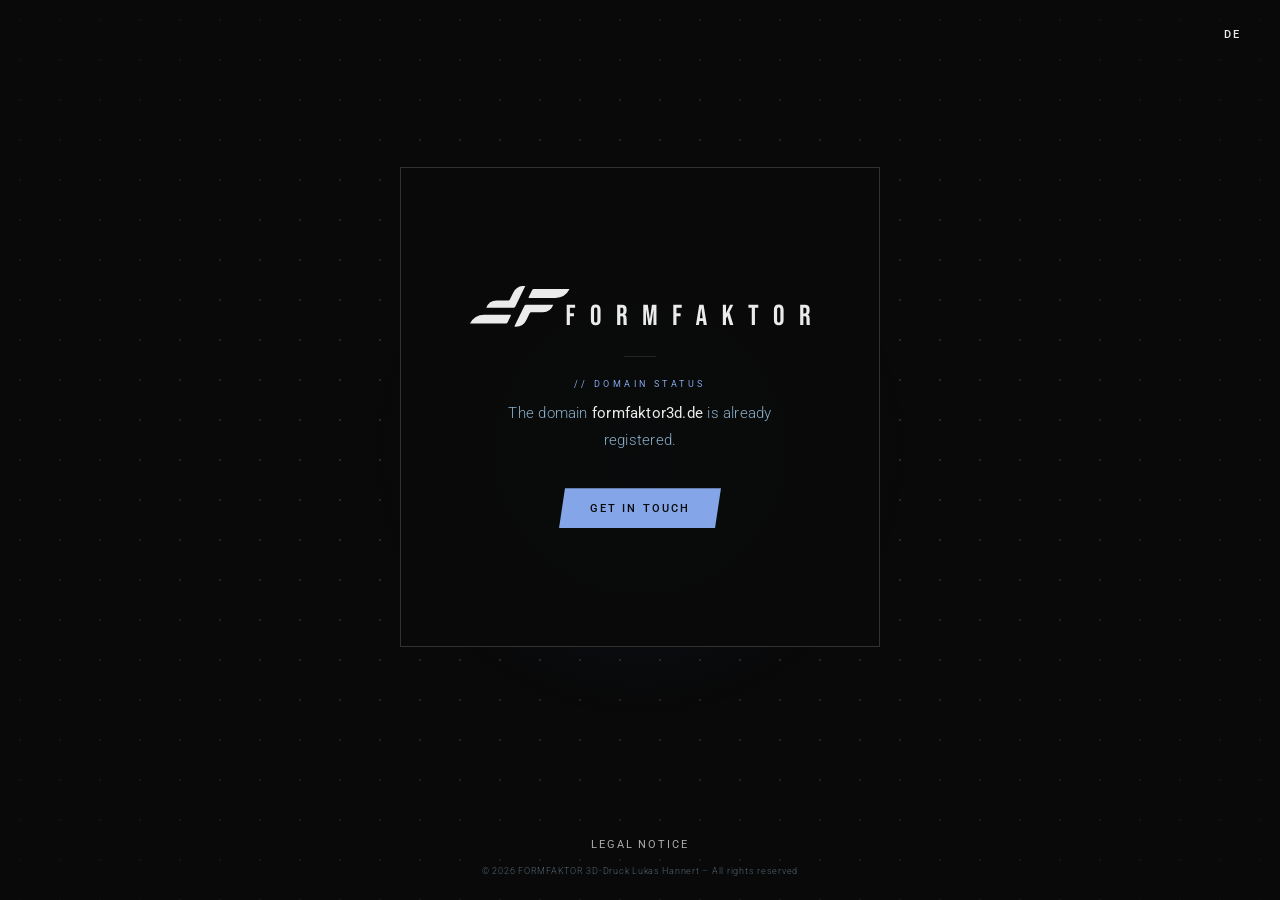
==== index.html @ 9d5056ea "init" ====
<!DOCTYPE html>
<html lang="de">
<head>
<meta charset="UTF-8">
<meta name="viewport" content="width=device-width, initial-scale=1.0">
<title>formfaktor3d.de</title>
<meta name="description" content="FORMFAKTOR 3D-Druckdienstleistungen – 3D-Scan, 3D-Konstruktion und 3D-Druck in Kirchheim unter Teck.">
<link rel="icon" href="favicon.png" type="image/png">
<link rel="shortcut icon" href="favicon.png">
<link rel="apple-touch-icon" href="favicon.png">
<meta name="theme-color" content="#090909">
<meta property="og:type" content="website">
<meta property="og:title" content="FORMFAKTOR – 3D-Druck Kirchheim unter Teck">
<meta property="og:description" content="3D-Scan, 3D-Konstruktion und 3D-Druck – FORMFAKTOR, Kirchheim unter Teck.">
<meta property="og:url" content="https://formfaktor3d.de/">
<meta property="og:image" content="https://formfaktor3d.de/favicon.png">
<style>
  /* Bunny Fonts – DSGVO-konform, EU-gehostet, kein Tracking */
  @import url('https://fonts.bunny.net/css?family=bebas-neue:400|roboto:300,400,500&display=swap');

  :root {
    --bg:    #090909;
    --light: #84a6e9;
    --white: #ebebeb;
    --muted: #8aafc9;
    --dim:   rgba(255,255,255,0.055);
  }
  *, *::before, *::after { box-sizing: border-box; margin: 0; padding: 0; }
  body {
    background: var(--bg);
    color: var(--white);
    font-family: 'Roboto', sans-serif;
    font-size: 12pt;
    font-weight: 300;
    min-height: 100vh;
    min-height: 100dvh;
    display: flex;
    flex-direction: column;
    align-items: center;
  }
  body::after {
    content: '';
    position: fixed;
    inset: 0;
    background-image: radial-gradient(circle, rgba(255,255,255,0.16) 1px, transparent 1px);
    background-size: 40px 40px;
    mask-image: radial-gradient(ellipse 78% 78% at 50% 50%, black 10%, transparent 100%);
    pointer-events: none;
  }
  .glow {
    position: fixed;
    width: 580px; height: 580px;
    background: radial-gradient(circle, rgba(36,63,120,0.19) 0%, transparent 65%);
    top: 50%; left: 50%;
    transform: translate(-50%, -50%);
    pointer-events: none;
  }

  /* ── Language Toggle ───────────────────────────── */
  .lang-toggle {
    position: fixed;
    top: 1.4rem;
    right: 1.6rem;
    z-index: 100;
    background: none;
    border: none;
    cursor: pointer;
    font-family: 'Roboto', sans-serif;
    font-size: 0.68rem;
    font-weight: 500;
    letter-spacing: 0.2em;
    text-transform: uppercase;
    color: var(--white);
    padding: 0.38rem 0.8rem;
    transition: color 0.2s;
  }
  .lang-toggle:hover { color: var(--light); }

  /* ── Card ──────────────────────────────────────── */
  .card {
    position: relative;
    z-index: 2;
    text-align: center;
    width: min(480px, 88vw, 88vh);
    aspect-ratio: 1 / 1;
    display: flex;
    flex-direction: column;
    align-items: center;
    justify-content: center;
    padding: 3rem;
    border: 1px solid rgba(255,255,255,0.16);
    background: rgba(10,10,10,0.93);
    animation: fadeIn 0.9s ease both;
    margin-top: auto;
    margin-bottom: auto;
  }
  .logo-wrap { width: 100%; margin-bottom: 1.8rem; }
  .logo-svg {
    width: 100%;
    max-width: 340px;
    height: auto;
    fill: var(--white);
    display: block;
    margin: 0 auto;
  }
  .divider {
    width: 32px;
    height: 1px;
    background: rgba(255,255,255,0.11);
    margin-bottom: 1.4rem;
  }
  .eyebrow {
    font-family: 'Roboto', sans-serif;
    font-size: 0.57rem;
    font-weight: 400;
    letter-spacing: 0.38em;
    text-transform: uppercase;
    color: var(--light);
    margin-bottom: 0.7rem;
  }
  .message {
    font-family: 'Roboto', sans-serif;
    font-size: 0.92rem;
    font-weight: 300;
    line-height: 1.8;
    color: var(--muted);
    letter-spacing: 0.015em;
    margin-bottom: 2.2rem;
    max-width: 265px;
  }
  .message strong { color: var(--white); font-weight: 400; }
  .contact-link {
    display: inline-block;
    font-family: 'Roboto', sans-serif;
    font-size: 0.7rem;
    font-weight: 500;
    letter-spacing: 0.18em;
    text-transform: uppercase;
    color: var(--bg);
    background: var(--light);
    padding: 0.78rem 1.9rem;
    text-decoration: none;
    border: 1px solid var(--light);
    transition: background 0.25s, border-color 0.25s;
    clip-path: polygon(6px 0%, 100% 0%, calc(100% - 6px) 100%, 0% 100%);
  }
  .contact-link:hover, .contact-link:focus {
    background: var(--white);
    border-color: var(--white);
    outline: none;
  }

  /* ── Footer ────────────────────────────────────── */
  footer {
    display: flex;
    flex-direction: column;
    align-items: center;
    justify-content: center;
    gap: 0.85rem;
    padding: 1.5rem 1.5rem;
    opacity: 0;
    animation: fadeIn 0.9s ease 1s both;
  }
  .footer-copy {
    font-family: 'Roboto', sans-serif;
    font-size: 0.58rem;
    font-weight: 300;
    letter-spacing: 0.08em;
    color: var(--muted);
    opacity: 0.55;
    white-space: nowrap;
  }
  footer a {
    font-family: 'Roboto', sans-serif;
    font-size: 0.68rem;
    font-weight: 400;
    letter-spacing: 0.18em;
    text-transform: uppercase;
    color: var(--white);
    opacity: 0.72;
    text-decoration: none;
    transition: color 0.2s, opacity 0.2s;
    white-space: nowrap;
  }
  footer a:hover { color: var(--light); opacity: 1; }

  @keyframes fadeIn { from { opacity: 0; } to { opacity: 1; } }
</style>
</head>
<body>
<div class="glow"></div>

<button class="lang-toggle" id="langToggle" onclick="toggleLang()" aria-label="Switch language">EN</button>

<div class="card" role="main">
  <div class="logo-wrap">
    <svg class="logo-svg" xmlns="http://www.w3.org/2000/svg" viewBox="0 0 3000 358.463" role="img" aria-label="FORMFAKTOR">
      <g><path d="M819.057,1083.2l88.66-181.78a105.824,105.824,0,0,0-106.8,58.787l-29.642,60.775a13.229,13.229,0,0,1-11.889,7.429h-103.1a98.552,98.552,0,0,0-92.6,64.818H803.006A17.859,17.859,0,0,0,819.057,1083.2Z" transform="translate(-420 -900.768)"/></g>
      <g><path d="M751.131,1222.467l29.644-60.778a5.292,5.292,0,0,0-4.756-7.611H545.668A140.2,140.2,0,0,0,420,1232.125H735.675A17.2,17.2,0,0,0,751.131,1222.467Z" transform="translate(-420 -900.768)"/></g>
      <g><path d="M1172.927,1005.922A140.2,140.2,0,0,0,1298.6,927.875H982.92a17.2,17.2,0,0,0-15.457,9.658L937.82,998.311a5.292,5.292,0,0,0,4.756,7.611Z" transform="translate(-420 -900.768)"/></g>
      <g><path d="M1062.307,1131.59h-103.1a13.229,13.229,0,0,0-11.889,7.429l-29.642,60.775a105.825,105.825,0,0,1-106.8,58.787l88.66-181.78a17.859,17.859,0,0,1,16.051-10.029H1154.9A98.55,98.55,0,0,1,1062.307,1131.59Z" transform="translate(-420 -900.768)"/></g>
      <path d="M1273.252,1066.6h74.271v25.523h-46.2v49.77h36.243v25.523h-36.243v77.844h-28.075Z" transform="translate(-420 -900.768)"/>
      <path d="M1486.625,1202.9v-93.924c0-28.586,15.059-44.92,42.623-44.92s42.624,16.334,42.624,44.92V1202.9c0,28.586-15.059,44.921-42.624,44.921S1486.625,1231.481,1486.625,1202.9Zm57.171,1.787v-97.5c0-12.762-5.615-17.611-14.548-17.611s-14.548,4.849-14.548,17.611v97.5c0,12.761,5.615,17.611,14.548,17.611S1543.8,1217.443,1543.8,1204.682Z" transform="translate(-420 -900.768)"/>
      <path d="M1718.375,1066.6h41.6c29.1,0,41.6,13.527,41.6,41.092v10.975c0,18.376-5.871,30.117-18.377,35.221v.511c14.038,4.339,18.632,17.611,18.632,37.774v31.393c0,8.678.255,15.059,3.063,21.694h-28.586c-1.531-4.593-2.552-7.4-2.552-21.949v-32.669c0-16.59-4.85-21.95-17.611-21.95h-9.7v76.568h-28.075Zm38.284,76.569c10.465,0,16.845-4.594,16.845-18.887V1110.5c0-12.762-4.338-18.377-14.293-18.377H1746.45v51.046Z" transform="translate(-420 -900.768)"/>
      <path d="M1948.85,1066.6h40.071l17.866,127.87h.511l17.865-127.87h40.071v178.66h-26.543v-135.27h-.511l-20.418,135.27h-23.481l-20.418-135.27h-.511v135.27h-24.5Z" transform="translate(-420 -900.768)"/>
      <path d="M2213.781,1066.6h74.271v25.523h-46.2v49.77H2278.1v25.523h-36.243v77.844h-28.074Z" transform="translate(-420 -900.768)"/>
      <path d="M2442.723,1066.6h38.029l29.1,178.66h-28.076l-5.1-35.477v.511h-31.9l-5.105,34.966h-26.032Zm30.628,119.447-12.506-88.309h-.511l-12.251,88.309Z" transform="translate(-420 -900.768)"/>
      <path d="M2650.99,1066.6h28.075V1141.9L2714.8,1066.6h28.074l-33.434,65.594,33.945,113.066h-29.351l-23.736-79.631-11.231,22.715v56.916H2650.99Z" transform="translate(-420 -900.768)"/>
      <path d="M2906.219,1092.126h-29.351V1066.6h86.777v25.523h-29.351v153.137h-28.075Z" transform="translate(-420 -900.768)"/>
      <path d="M3101.727,1202.9v-93.924c0-28.586,15.059-44.92,42.624-44.92s42.623,16.334,42.623,44.92V1202.9c0,28.586-15.059,44.921-42.623,44.921S3101.727,1231.481,3101.727,1202.9Zm57.171,1.787v-97.5c0-12.762-5.614-17.611-14.547-17.611s-14.548,4.849-14.548,17.611v97.5c0,12.761,5.615,17.611,14.548,17.611S3158.9,1217.443,3158.9,1204.682Z" transform="translate(-420 -900.768)"/>
      <path d="M3333.478,1066.6h41.6c29.1,0,41.6,13.527,41.6,41.092v10.975c0,18.376-5.87,30.117-18.376,35.221v.511c14.037,4.339,18.632,17.611,18.632,37.774v31.393c0,8.678.254,15.059,3.062,21.694h-28.585c-1.532-4.593-2.553-7.4-2.553-21.949v-32.669c0-16.59-4.849-21.95-17.611-21.95h-9.7v76.568h-28.074Zm38.284,76.569c10.464,0,16.845-4.594,16.845-18.887V1110.5c0-12.762-4.339-18.377-14.293-18.377h-12.762v51.046Z" transform="translate(-420 -900.768)"/>
    </svg>
  </div>
  <div class="divider"></div>
  <p class="eyebrow" data-i18n="eyebrow">// Domain-Status</p>
  <p class="message" data-i18n-html="message">Die Domain <strong>formfaktor3d.de</strong> ist bereits registriert.</p>
  <a href="mailto:lukas.hannert@formfaktor3d.de" class="contact-link" data-i18n="cta">Kontakt aufnehmen</a>
</div>

<footer>
  <a href="impressum.html" data-i18n="imprint">Impressum</a>
  <span class="footer-copy" data-i18n="copyright">© 2026 FORMFAKTOR 3D-Druck Lukas Hannert – Alle Rechte vorbehalten</span>
</footer>

<script>
const t = {
  de: {
    title:     'formfaktor3d.de',
    eyebrow:   '// Domain-Status',
    message:   'Die Domain <strong>formfaktor3d.de</strong> ist bereits registriert.',
    cta:       'Kontakt aufnehmen',
    copyright: '© 2026 FORMFAKTOR 3D-Druck Lukas Hannert – Alle Rechte vorbehalten',
    imprint:   'Impressum'
  },
  en: {
    title:     'formfaktor3d.de',
    eyebrow:   '// Domain Status',
    message:   'The domain <strong>formfaktor3d.de</strong> is already registered.',
    cta:       'Get in touch',
    copyright: '© 2026 FORMFAKTOR 3D-Druck Lukas Hannert – All rights reserved',
    imprint:   'Legal Notice'
  }
};

let currentLang = 'de';

function toggleLang() {
  setLang(currentLang === 'de' ? 'en' : 'de');
}

function setLang(lang) {
  currentLang = lang;
  document.documentElement.lang = lang;
  document.title = t[lang].title;
  const toggle = document.getElementById('langToggle');
  if (toggle) toggle.textContent = lang === 'de' ? 'EN' : 'DE';
  document.querySelectorAll('[data-i18n]').forEach(el => {
    el.textContent = t[lang][el.dataset.i18n];
  });
  document.querySelectorAll('[data-i18n-html]').forEach(el => {
    el.innerHTML = t[lang][el.dataset.i18nHtml];
  });
  localStorage.setItem('ff-lang', lang);
}

(function init() {
  const saved   = localStorage.getItem('ff-lang');
  const browser = navigator.language && navigator.language.startsWith('en') ? 'en' : 'de';
  setLang(saved || browser);
})();
</script>

<!-- Cloudflare Web Analytics -->
<script defer src='https://static.cloudflareinsights.com/beacon.min.js' data-cf-beacon='{"token": "37c0e6c49fff438e8a053b1aeec3fb71"}'></script>
</body>
</html>
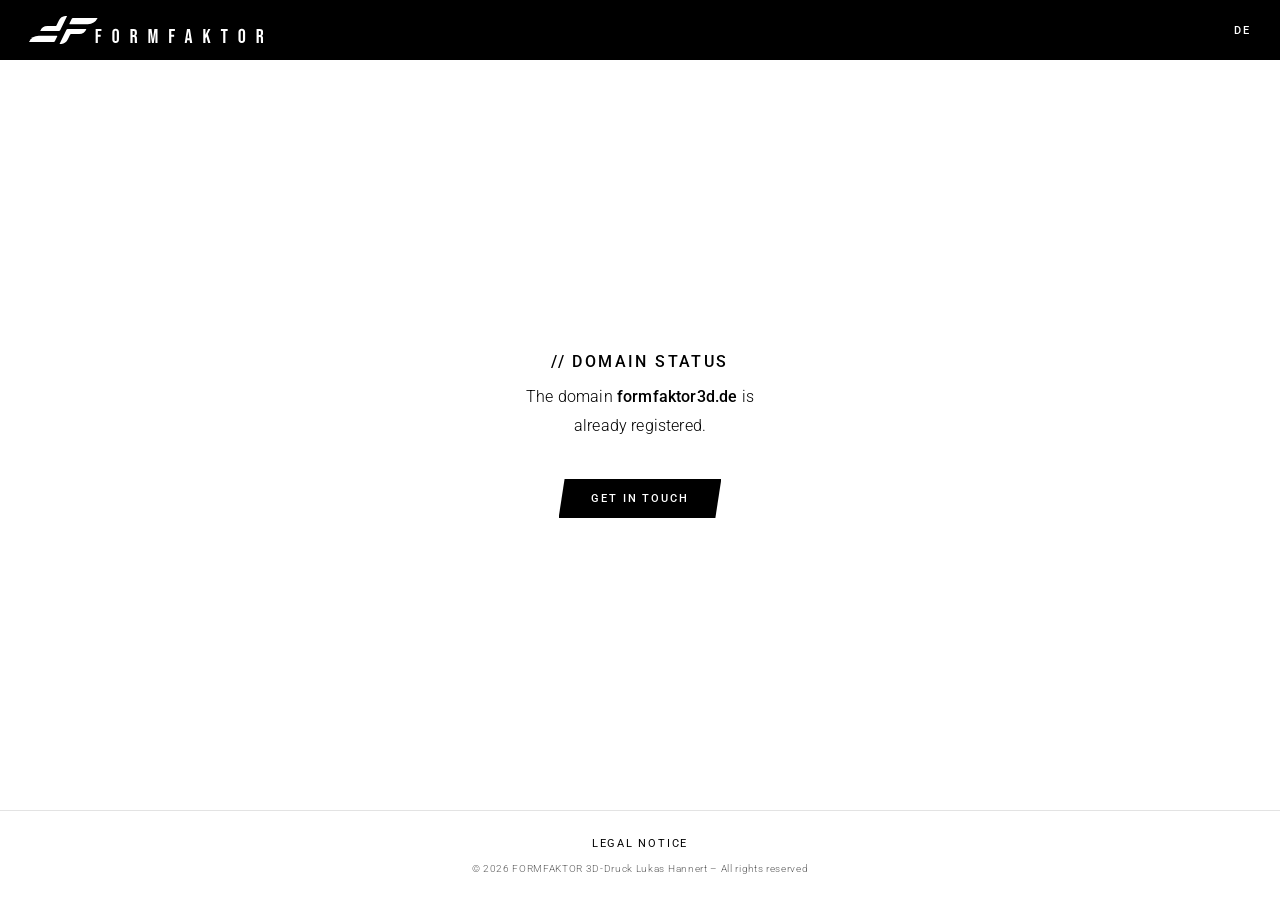
==== commit fd42cc02: "init" ====
--- a/index.html
+++ b/index.html
@@ -8,27 +8,28 @@
 <link rel="icon" href="favicon.png" type="image/png">
 <link rel="shortcut icon" href="favicon.png">
 <link rel="apple-touch-icon" href="favicon.png">
-<meta name="theme-color" content="#090909">
+<meta name="theme-color" content="#000000">
 <meta property="og:type" content="website">
 <meta property="og:title" content="FORMFAKTOR – 3D-Druck Kirchheim unter Teck">
 <meta property="og:description" content="3D-Scan, 3D-Konstruktion und 3D-Druck – FORMFAKTOR, Kirchheim unter Teck.">
 <meta property="og:url" content="https://formfaktor3d.de/">
 <meta property="og:image" content="https://formfaktor3d.de/favicon.png">
 <style>
-  /* Bunny Fonts – DSGVO-konform, EU-gehostet, kein Tracking */
-  @import url('https://fonts.bunny.net/css?family=bebas-neue:400|roboto:300,400,500&display=swap');
+  @import url('https://fonts.bunny.net/css?family=roboto:300,400,500,700&display=swap');
 
   :root {
-    --bg:    #090909;
-    --light: #84a6e9;
-    --white: #ebebeb;
-    --muted: #8aafc9;
-    --dim:   rgba(255,255,255,0.055);
-  }
-  *, *::before, *::after { box-sizing: border-box; margin: 0; padding: 0; }
+    --bg:      #ffffff;
+    --surface: #ffffff;
+    --topbar:  #000000;
+    --text:    #000000;
+    --link:    #5a5a5a;
+    --accent:  #85AFFF;
+    --border:  rgba(0,0,0,0.11);
+  }
+  *, *::before, *::after { box-sizing: border-box; margin: 0; padding: 0; -webkit-tap-highlight-color: transparent; }
   body {
     background: var(--bg);
-    color: var(--white);
+    color: var(--text);
     font-family: 'Roboto', sans-serif;
     font-size: 12pt;
     font-weight: 300;
@@ -36,165 +37,144 @@
     min-height: 100dvh;
     display: flex;
     flex-direction: column;
-    align-items: center;
-  }
-  body::after {
-    content: '';
+    padding-top: 60px;
+  }
+
+  .topbar {
     position: fixed;
-    inset: 0;
-    background-image: radial-gradient(circle, rgba(255,255,255,0.16) 1px, transparent 1px);
-    background-size: 40px 40px;
-    mask-image: radial-gradient(ellipse 78% 78% at 50% 50%, black 10%, transparent 100%);
-    pointer-events: none;
-  }
-  .glow {
-    position: fixed;
-    width: 580px; height: 580px;
-    background: radial-gradient(circle, rgba(36,63,120,0.19) 0%, transparent 65%);
-    top: 50%; left: 50%;
-    transform: translate(-50%, -50%);
-    pointer-events: none;
-  }
-
-  /* ── Language Toggle ───────────────────────────── */
+    top: 0; left: 0; right: 0;
+    height: 60px;
+    background: var(--topbar);
+    z-index: 200;
+    display: flex;
+    align-items: center;
+    justify-content: space-between;
+    padding: 0 1.8rem;
+  }
+  .topbar-brand {
+    display: flex;
+    align-items: center;
+    text-decoration: none;
+  }
+  .topbar-logo {
+    height: 28px;
+    width: auto;
+    fill: #ffffff;
+    display: block;
+  }
   .lang-toggle {
-    position: fixed;
-    top: 1.4rem;
-    right: 1.6rem;
-    z-index: 100;
     background: none;
     border: none;
     cursor: pointer;
     font-family: 'Roboto', sans-serif;
-    font-size: 0.68rem;
+    font-size: 11px;
     font-weight: 500;
     letter-spacing: 0.2em;
     text-transform: uppercase;
-    color: var(--white);
-    padding: 0.38rem 0.8rem;
+    color: #ffffff;
+    padding: 0;
     transition: color 0.2s;
   }
-  .lang-toggle:hover { color: var(--light); }
-
-  /* ── Card ──────────────────────────────────────── */
+
+  main {
+    flex: 1;
+    display: flex;
+    flex-direction: column;
+    align-items: center;
+    justify-content: center;
+    padding: 3rem 1.5rem;
+  }
   .card {
-    position: relative;
-    z-index: 2;
+    background: var(--surface);
+    max-width: 500px;
+    width: 100%;
+    padding: clamp(2.5rem, 7vw, 3.8rem);
+    display: flex;
+    flex-direction: column;
+    align-items: center;
     text-align: center;
-    width: min(480px, 88vw, 88vh);
-    aspect-ratio: 1 / 1;
-    display: flex;
-    flex-direction: column;
-    align-items: center;
-    justify-content: center;
-    padding: 3rem;
-    border: 1px solid rgba(255,255,255,0.16);
-    background: rgba(10,10,10,0.93);
-    animation: fadeIn 0.9s ease both;
-    margin-top: auto;
-    margin-bottom: auto;
-  }
-  .logo-wrap { width: 100%; margin-bottom: 1.8rem; }
-  .logo-svg {
-    width: 100%;
-    max-width: 340px;
-    height: auto;
-    fill: var(--white);
-    display: block;
-    margin: 0 auto;
-  }
-  .divider {
-    width: 32px;
-    height: 1px;
-    background: rgba(255,255,255,0.11);
-    margin-bottom: 1.4rem;
+    animation: fadeIn 0.65s ease both;
   }
   .eyebrow {
     font-family: 'Roboto', sans-serif;
-    font-size: 0.57rem;
-    font-weight: 400;
-    letter-spacing: 0.38em;
-    text-transform: uppercase;
-    color: var(--light);
-    margin-bottom: 0.7rem;
+    font-size: 16px;
+    font-weight: 500;
+    letter-spacing: 0.15em;
+    text-transform: uppercase;
+    color: var(--text);
+    margin-bottom: 0.75rem;
   }
   .message {
     font-family: 'Roboto', sans-serif;
-    font-size: 0.92rem;
+    font-size: 12pt;
     font-weight: 300;
-    line-height: 1.8;
-    color: var(--muted);
-    letter-spacing: 0.015em;
-    margin-bottom: 2.2rem;
-    max-width: 265px;
-  }
-  .message strong { color: var(--white); font-weight: 400; }
+    line-height: 1.78;
+    color: var(--text);
+    max-width: 275px;
+    margin-bottom: 2.4rem;
+    letter-spacing: 0.01em;
+  }
+  .message strong { color: var(--text); font-weight: 500; }
   .contact-link {
     display: inline-block;
     font-family: 'Roboto', sans-serif;
-    font-size: 0.7rem;
+    font-size: 11px;
     font-weight: 500;
     letter-spacing: 0.18em;
     text-transform: uppercase;
-    color: var(--bg);
-    background: var(--light);
-    padding: 0.78rem 1.9rem;
+    color: #ffffff;
+    background: #000000;
+    padding: 0.82rem 2rem;
     text-decoration: none;
-    border: 1px solid var(--light);
-    transition: background 0.25s, border-color 0.25s;
+    transition: background 0.22s, color 0.22s;
     clip-path: polygon(6px 0%, 100% 0%, calc(100% - 6px) 100%, 0% 100%);
   }
-  .contact-link:hover, .contact-link:focus {
-    background: var(--white);
-    border-color: var(--white);
-    outline: none;
-  }
-
-  /* ── Footer ────────────────────────────────────── */
+  .contact-link:focus { outline: none; }
+
   footer {
     display: flex;
     flex-direction: column;
     align-items: center;
-    justify-content: center;
+    text-align: center;
     gap: 0.85rem;
-    padding: 1.5rem 1.5rem;
+    padding: 1.6rem 1.5rem;
+    border-top: 1px solid var(--border);
+    background: var(--surface);
     opacity: 0;
-    animation: fadeIn 0.9s ease 1s both;
+    animation: fadeIn 0.65s ease 0.45s both;
+  }
+  footer a {
+    font-family: 'Roboto', sans-serif;
+    font-size: 11px;
+    font-weight: 400;
+    letter-spacing: 0.16em;
+    text-transform: uppercase;
+    color: var(--text);
+    text-decoration: none;
+    transition: color 0.2s;
   }
   .footer-copy {
     font-family: 'Roboto', sans-serif;
-    font-size: 0.58rem;
+    font-size: 0.6rem;
     font-weight: 300;
-    letter-spacing: 0.08em;
-    color: var(--muted);
-    opacity: 0.55;
-    white-space: nowrap;
-  }
-  footer a {
-    font-family: 'Roboto', sans-serif;
-    font-size: 0.68rem;
-    font-weight: 400;
-    letter-spacing: 0.18em;
-    text-transform: uppercase;
-    color: var(--white);
-    opacity: 0.72;
-    text-decoration: none;
-    transition: color 0.2s, opacity 0.2s;
-    white-space: nowrap;
-  }
-  footer a:hover { color: var(--light); opacity: 1; }
+    letter-spacing: 0.07em;
+    color: var(--link);
+  }
+
+  @media (hover: hover) {
+    .lang-toggle:hover { color: var(--accent); }
+    .contact-link:hover { background: var(--accent); color: #ffffff; }
+    footer a:hover { color: var(--accent); }
+  }
 
   @keyframes fadeIn { from { opacity: 0; } to { opacity: 1; } }
 </style>
 </head>
 <body>
-<div class="glow"></div>
-
-<button class="lang-toggle" id="langToggle" onclick="toggleLang()" aria-label="Switch language">EN</button>
-
-<div class="card" role="main">
-  <div class="logo-wrap">
-    <svg class="logo-svg" xmlns="http://www.w3.org/2000/svg" viewBox="0 0 3000 358.463" role="img" aria-label="FORMFAKTOR">
+
+<div class="topbar">
+  <a href="/" class="topbar-brand">
+    <svg class="topbar-logo" xmlns="http://www.w3.org/2000/svg" viewBox="0 0 3000 358.463" role="img" aria-label="FORMFAKTOR">
       <g><path d="M819.057,1083.2l88.66-181.78a105.824,105.824,0,0,0-106.8,58.787l-29.642,60.775a13.229,13.229,0,0,1-11.889,7.429h-103.1a98.552,98.552,0,0,0-92.6,64.818H803.006A17.859,17.859,0,0,0,819.057,1083.2Z" transform="translate(-420 -900.768)"/></g>
       <g><path d="M751.131,1222.467l29.644-60.778a5.292,5.292,0,0,0-4.756-7.611H545.668A140.2,140.2,0,0,0,420,1232.125H735.675A17.2,17.2,0,0,0,751.131,1222.467Z" transform="translate(-420 -900.768)"/></g>
       <g><path d="M1172.927,1005.922A140.2,140.2,0,0,0,1298.6,927.875H982.92a17.2,17.2,0,0,0-15.457,9.658L937.82,998.311a5.292,5.292,0,0,0,4.756,7.611Z" transform="translate(-420 -900.768)"/></g>
@@ -210,15 +190,20 @@
       <path d="M3101.727,1202.9v-93.924c0-28.586,15.059-44.92,42.624-44.92s42.623,16.334,42.623,44.92V1202.9c0,28.586-15.059,44.921-42.623,44.921S3101.727,1231.481,3101.727,1202.9Zm57.171,1.787v-97.5c0-12.762-5.614-17.611-14.547-17.611s-14.548,4.849-14.548,17.611v97.5c0,12.761,5.615,17.611,14.548,17.611S3158.9,1217.443,3158.9,1204.682Z" transform="translate(-420 -900.768)"/>
       <path d="M3333.478,1066.6h41.6c29.1,0,41.6,13.527,41.6,41.092v10.975c0,18.376-5.87,30.117-18.376,35.221v.511c14.037,4.339,18.632,17.611,18.632,37.774v31.393c0,8.678.254,15.059,3.062,21.694h-28.585c-1.532-4.593-2.553-7.4-2.553-21.949v-32.669c0-16.59-4.849-21.95-17.611-21.95h-9.7v76.568h-28.074Zm38.284,76.569c10.464,0,16.845-4.594,16.845-18.887V1110.5c0-12.762-4.339-18.377-14.293-18.377h-12.762v51.046Z" transform="translate(-420 -900.768)"/>
     </svg>
+  </a>
+  <button class="lang-toggle" id="langToggle" onclick="toggleLang()" aria-label="Switch language">EN</button>
+</div>
+
+<main>
+  <div class="card" role="main">
+    <p class="eyebrow" data-i18n="eyebrow">// Domain-Status</p>
+    <p class="message" data-i18n-html="message">Die Domain <strong>formfaktor3d.de</strong> ist bereits registriert.</p>
+    <a href="mailto:lukas.hannert@formfaktor3d.de" class="contact-link" data-i18n="cta">Kontakt aufnehmen</a>
   </div>
-  <div class="divider"></div>
-  <p class="eyebrow" data-i18n="eyebrow">// Domain-Status</p>
-  <p class="message" data-i18n-html="message">Die Domain <strong>formfaktor3d.de</strong> ist bereits registriert.</p>
-  <a href="mailto:lukas.hannert@formfaktor3d.de" class="contact-link" data-i18n="cta">Kontakt aufnehmen</a>
-</div>
+</main>
 
 <footer>
-  <a href="impressum.html" data-i18n="imprint">Impressum</a>
+  <a href="/impressum/" data-i18n="imprint">Impressum</a>
   <span class="footer-copy" data-i18n="copyright">© 2026 FORMFAKTOR 3D-Druck Lukas Hannert – Alle Rechte vorbehalten</span>
 </footer>
 
@@ -270,7 +255,34 @@
 })();
 </script>
 
-<!-- Cloudflare Web Analytics -->
+<script>
+(function() {
+  if (!('ontouchstart' in window)) return;
+  var A = '#85AFFF';
+  var map = [
+    { q: '.lang-toggle',  p: 'color',      r: '#ffffff' },
+    { q: '.contact-link', p: 'background', r: '#000000' },
+    { q: 'footer a',      p: 'color',      r: '#000000' }
+  ];
+  document.addEventListener('touchend', function(e) {
+    for (var i = 0; i < map.length; i++) {
+      var el = e.target.closest(map[i].q);
+      if (!el) continue;
+      (function(el, p, r) {
+        el.style.transition = 'none';
+        el.style[p] = A;
+        requestAnimationFrame(function() { requestAnimationFrame(function() {
+          el.style.transition = p + ' 2s ease';
+          el.style[p] = r;
+          setTimeout(function() { el.style.transition = ''; el.style[p] = ''; }, 2200);
+        }); });
+      })(el, map[i].p, map[i].r);
+      break;
+    }
+  }, { passive: true });
+})();
+</script>
+
 <script defer src='https://static.cloudflareinsights.com/beacon.min.js' data-cf-beacon='{"token": "37c0e6c49fff438e8a053b1aeec3fb71"}'></script>
 </body>
 </html>
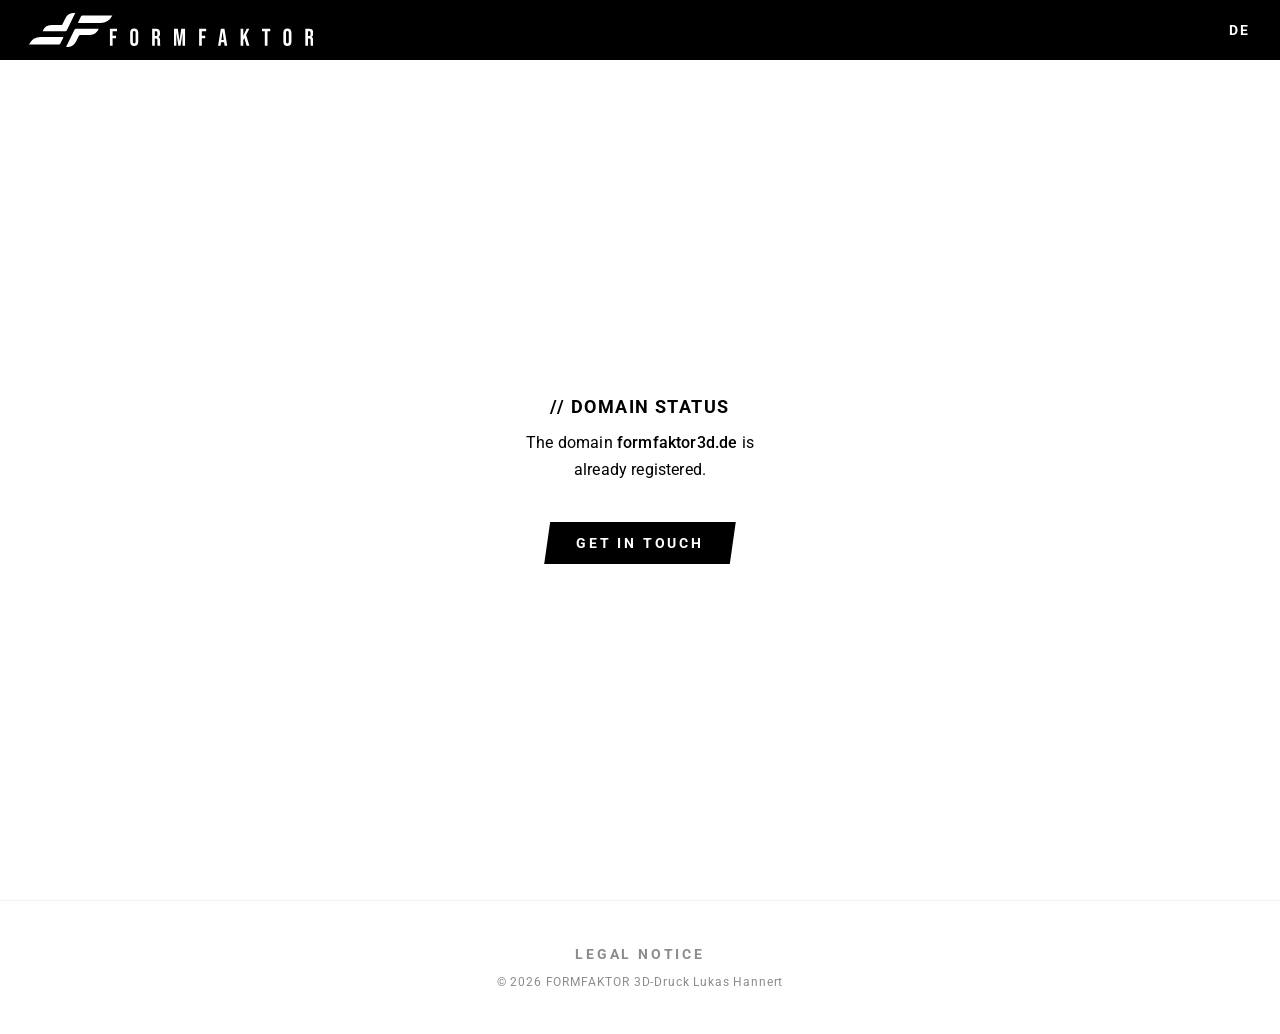
==== commit d959bf06: "" ====
--- a/index.html
+++ b/index.html
@@ -14,185 +14,11 @@
 <meta property="og:description" content="3D-Scan, 3D-Konstruktion und 3D-Druck – FORMFAKTOR, Kirchheim unter Teck.">
 <meta property="og:url" content="https://formfaktor3d.de/">
 <meta property="og:image" content="https://formfaktor3d.de/favicon.png">
-<style>
-  @import url('https://fonts.bunny.net/css?family=roboto:300,400,500,700&display=swap');
-
-  :root {
-    --bg:      #ffffff;
-    --surface: #ffffff;
-    --topbar:  #000000;
-    --text:    #000000;
-    --link:    #5a5a5a;
-    --accent:  #85AFFF;
-    --border:  rgba(0,0,0,0.11);
-  }
-  *, *::before, *::after { box-sizing: border-box; margin: 0; padding: 0; -webkit-tap-highlight-color: transparent; }
-  body {
-    background: var(--bg);
-    color: var(--text);
-    font-family: 'Roboto', sans-serif;
-    font-size: 12pt;
-    font-weight: 300;
-    min-height: 100vh;
-    min-height: 100dvh;
-    display: flex;
-    flex-direction: column;
-    padding-top: 60px;
-  }
-
-  .topbar {
-    position: fixed;
-    top: 0; left: 0; right: 0;
-    height: 60px;
-    background: var(--topbar);
-    z-index: 200;
-    display: flex;
-    align-items: center;
-    justify-content: space-between;
-    padding: 0 1.8rem;
-  }
-  .topbar-brand {
-    display: flex;
-    align-items: center;
-    text-decoration: none;
-  }
-  .topbar-logo {
-    height: 28px;
-    width: auto;
-    fill: #ffffff;
-    display: block;
-  }
-  .lang-toggle {
-    background: none;
-    border: none;
-    cursor: pointer;
-    font-family: 'Roboto', sans-serif;
-    font-size: 11px;
-    font-weight: 500;
-    letter-spacing: 0.2em;
-    text-transform: uppercase;
-    color: #ffffff;
-    padding: 0;
-    transition: color 0.2s;
-  }
-
-  main {
-    flex: 1;
-    display: flex;
-    flex-direction: column;
-    align-items: center;
-    justify-content: center;
-    padding: 3rem 1.5rem;
-  }
-  .card {
-    background: var(--surface);
-    max-width: 500px;
-    width: 100%;
-    padding: clamp(2.5rem, 7vw, 3.8rem);
-    display: flex;
-    flex-direction: column;
-    align-items: center;
-    text-align: center;
-    animation: fadeIn 0.65s ease both;
-  }
-  .eyebrow {
-    font-family: 'Roboto', sans-serif;
-    font-size: 16px;
-    font-weight: 500;
-    letter-spacing: 0.15em;
-    text-transform: uppercase;
-    color: var(--text);
-    margin-bottom: 0.75rem;
-  }
-  .message {
-    font-family: 'Roboto', sans-serif;
-    font-size: 12pt;
-    font-weight: 300;
-    line-height: 1.78;
-    color: var(--text);
-    max-width: 275px;
-    margin-bottom: 2.4rem;
-    letter-spacing: 0.01em;
-  }
-  .message strong { color: var(--text); font-weight: 500; }
-  .contact-link {
-    display: inline-block;
-    font-family: 'Roboto', sans-serif;
-    font-size: 11px;
-    font-weight: 500;
-    letter-spacing: 0.18em;
-    text-transform: uppercase;
-    color: #ffffff;
-    background: #000000;
-    padding: 0.82rem 2rem;
-    text-decoration: none;
-    transition: background 0.22s, color 0.22s;
-    clip-path: polygon(6px 0%, 100% 0%, calc(100% - 6px) 100%, 0% 100%);
-  }
-  .contact-link:focus { outline: none; }
-
-  footer {
-    display: flex;
-    flex-direction: column;
-    align-items: center;
-    text-align: center;
-    gap: 0.85rem;
-    padding: 1.6rem 1.5rem;
-    border-top: 1px solid var(--border);
-    background: var(--surface);
-    opacity: 0;
-    animation: fadeIn 0.65s ease 0.45s both;
-  }
-  footer a {
-    font-family: 'Roboto', sans-serif;
-    font-size: 11px;
-    font-weight: 400;
-    letter-spacing: 0.16em;
-    text-transform: uppercase;
-    color: var(--text);
-    text-decoration: none;
-    transition: color 0.2s;
-  }
-  .footer-copy {
-    font-family: 'Roboto', sans-serif;
-    font-size: 0.6rem;
-    font-weight: 300;
-    letter-spacing: 0.07em;
-    color: var(--link);
-  }
-
-  @media (hover: hover) {
-    .lang-toggle:hover { color: var(--accent); }
-    .contact-link:hover { background: var(--accent); color: #ffffff; }
-    footer a:hover { color: var(--accent); }
-  }
-
-  @keyframes fadeIn { from { opacity: 0; } to { opacity: 1; } }
-</style>
+<link rel="stylesheet" href="styles.css">
 </head>
 <body>
 
-<div class="topbar">
-  <a href="/" class="topbar-brand">
-    <svg class="topbar-logo" xmlns="http://www.w3.org/2000/svg" viewBox="0 0 3000 358.463" role="img" aria-label="FORMFAKTOR">
-      <g><path d="M819.057,1083.2l88.66-181.78a105.824,105.824,0,0,0-106.8,58.787l-29.642,60.775a13.229,13.229,0,0,1-11.889,7.429h-103.1a98.552,98.552,0,0,0-92.6,64.818H803.006A17.859,17.859,0,0,0,819.057,1083.2Z" transform="translate(-420 -900.768)"/></g>
-      <g><path d="M751.131,1222.467l29.644-60.778a5.292,5.292,0,0,0-4.756-7.611H545.668A140.2,140.2,0,0,0,420,1232.125H735.675A17.2,17.2,0,0,0,751.131,1222.467Z" transform="translate(-420 -900.768)"/></g>
-      <g><path d="M1172.927,1005.922A140.2,140.2,0,0,0,1298.6,927.875H982.92a17.2,17.2,0,0,0-15.457,9.658L937.82,998.311a5.292,5.292,0,0,0,4.756,7.611Z" transform="translate(-420 -900.768)"/></g>
-      <g><path d="M1062.307,1131.59h-103.1a13.229,13.229,0,0,0-11.889,7.429l-29.642,60.775a105.825,105.825,0,0,1-106.8,58.787l88.66-181.78a17.859,17.859,0,0,1,16.051-10.029H1154.9A98.55,98.55,0,0,1,1062.307,1131.59Z" transform="translate(-420 -900.768)"/></g>
-      <path d="M1273.252,1066.6h74.271v25.523h-46.2v49.77h36.243v25.523h-36.243v77.844h-28.075Z" transform="translate(-420 -900.768)"/>
-      <path d="M1486.625,1202.9v-93.924c0-28.586,15.059-44.92,42.623-44.92s42.624,16.334,42.624,44.92V1202.9c0,28.586-15.059,44.921-42.624,44.921S1486.625,1231.481,1486.625,1202.9Zm57.171,1.787v-97.5c0-12.762-5.615-17.611-14.548-17.611s-14.548,4.849-14.548,17.611v97.5c0,12.761,5.615,17.611,14.548,17.611S1543.8,1217.443,1543.8,1204.682Z" transform="translate(-420 -900.768)"/>
-      <path d="M1718.375,1066.6h41.6c29.1,0,41.6,13.527,41.6,41.092v10.975c0,18.376-5.871,30.117-18.377,35.221v.511c14.038,4.339,18.632,17.611,18.632,37.774v31.393c0,8.678.255,15.059,3.063,21.694h-28.586c-1.531-4.593-2.552-7.4-2.552-21.949v-32.669c0-16.59-4.85-21.95-17.611-21.95h-9.7v76.568h-28.075Zm38.284,76.569c10.465,0,16.845-4.594,16.845-18.887V1110.5c0-12.762-4.338-18.377-14.293-18.377H1746.45v51.046Z" transform="translate(-420 -900.768)"/>
-      <path d="M1948.85,1066.6h40.071l17.866,127.87h.511l17.865-127.87h40.071v178.66h-26.543v-135.27h-.511l-20.418,135.27h-23.481l-20.418-135.27h-.511v135.27h-24.5Z" transform="translate(-420 -900.768)"/>
-      <path d="M2213.781,1066.6h74.271v25.523h-46.2v49.77H2278.1v25.523h-36.243v77.844h-28.074Z" transform="translate(-420 -900.768)"/>
-      <path d="M2442.723,1066.6h38.029l29.1,178.66h-28.076l-5.1-35.477v.511h-31.9l-5.105,34.966h-26.032Zm30.628,119.447-12.506-88.309h-.511l-12.251,88.309Z" transform="translate(-420 -900.768)"/>
-      <path d="M2650.99,1066.6h28.075V1141.9L2714.8,1066.6h28.074l-33.434,65.594,33.945,113.066h-29.351l-23.736-79.631-11.231,22.715v56.916H2650.99Z" transform="translate(-420 -900.768)"/>
-      <path d="M2906.219,1092.126h-29.351V1066.6h86.777v25.523h-29.351v153.137h-28.075Z" transform="translate(-420 -900.768)"/>
-      <path d="M3101.727,1202.9v-93.924c0-28.586,15.059-44.92,42.624-44.92s42.623,16.334,42.623,44.92V1202.9c0,28.586-15.059,44.921-42.623,44.921S3101.727,1231.481,3101.727,1202.9Zm57.171,1.787v-97.5c0-12.762-5.614-17.611-14.547-17.611s-14.548,4.849-14.548,17.611v97.5c0,12.761,5.615,17.611,14.548,17.611S3158.9,1217.443,3158.9,1204.682Z" transform="translate(-420 -900.768)"/>
-      <path d="M3333.478,1066.6h41.6c29.1,0,41.6,13.527,41.6,41.092v10.975c0,18.376-5.87,30.117-18.376,35.221v.511c14.037,4.339,18.632,17.611,18.632,37.774v31.393c0,8.678.254,15.059,3.062,21.694h-28.585c-1.532-4.593-2.553-7.4-2.553-21.949v-32.669c0-16.59-4.849-21.95-17.611-21.95h-9.7v76.568h-28.074Zm38.284,76.569c10.464,0,16.845-4.594,16.845-18.887V1110.5c0-12.762-4.339-18.377-14.293-18.377h-12.762v51.046Z" transform="translate(-420 -900.768)"/>
-    </svg>
-  </a>
-  <button class="lang-toggle" id="langToggle" onclick="toggleLang()" aria-label="Switch language">EN</button>
-</div>
+<div id="topbar-placeholder" style="position:fixed;top:0;left:0;right:0;height:60px;background:#000;z-index:200;"></div>
 
 <main>
   <div class="card" role="main">
@@ -202,10 +28,9 @@
   </div>
 </main>
 
-<footer>
-  <a href="/impressum/" data-i18n="imprint">Impressum</a>
-  <span class="footer-copy" data-i18n="copyright">© 2026 FORMFAKTOR 3D-Druck Lukas Hannert – Alle Rechte vorbehalten</span>
-</footer>
+<div id="footer-placeholder"></div>
+
+<script src="components/components.js"></script>
 
 <script>
 const t = {
@@ -214,16 +39,18 @@
     eyebrow:   '// Domain-Status',
     message:   'Die Domain <strong>formfaktor3d.de</strong> ist bereits registriert.',
     cta:       'Kontakt aufnehmen',
-    copyright: '© 2026 FORMFAKTOR 3D-Druck Lukas Hannert – Alle Rechte vorbehalten',
-    imprint:   'Impressum'
+    copyright: '© 2026 FORMFAKTOR 3D-Druck Lukas Hannert',
+    imprint:   'Impressum',
+    back:      'Zurück zur Startseite'
   },
   en: {
     title:     'formfaktor3d.de',
     eyebrow:   '// Domain Status',
     message:   'The domain <strong>formfaktor3d.de</strong> is already registered.',
     cta:       'Get in touch',
-    copyright: '© 2026 FORMFAKTOR 3D-Druck Lukas Hannert – All rights reserved',
-    imprint:   'Legal Notice'
+    copyright: '© 2026 FORMFAKTOR 3D-Druck Lukas Hannert',
+    imprint:   'Legal Notice',
+    back:      'Back to Homepage'
   }
 };
 
@@ -251,7 +78,7 @@
 (function init() {
   const saved   = localStorage.getItem('ff-lang');
   const browser = navigator.language && navigator.language.startsWith('en') ? 'en' : 'de';
-  setLang(saved || browser);
+  (window.__componentsLoaded || Promise.resolve()).then(() => setLang(saved || browser));
 })();
 </script>
 
--- a/styles.css
+++ b/styles.css
@@ -0,0 +1,277 @@
+@import url('https://fonts.bunny.net/css?family=roboto:300,400,500,700,900|bebas-neue:400&display=swap');
+
+/* ─── Design Tokens ─────────────────────────────────────── */
+:root {
+  /* Colors */
+  --bg:      #ffffff;
+  --surface: #ffffff;
+  --topbar:  #000000;
+  --text:    #000000;
+  --link:    #8C8C8C;
+  --accent:  #85AFFF;
+
+  /* Shared – heading 3 (eyebrow + section labels) */
+  --t-h3-size:   18px;
+  --t-h3-weight: 700;
+  --t-h3-ls:     0.08em;
+
+
+  /* Impressum – heading 2 (page title) */
+  --t-h2-size:   72px;
+  --t-h2-weight: 900;
+  --t-h2-ls:     0.08em;
+
+  /* Shared – flowing/body text (landing page message + impressum content) */
+  --t-content-size:   16px;
+  --t-content-weight: 400;
+  --t-content-lh:     1.7;
+  --t-content-ls:     0.01em;
+
+  /* Shared – UI buttons / nav links */
+  --t-ui-size:   14px;
+  --t-ui-weight: 700;
+  --t-ui-ls:     0.2em;
+
+  /* Shared – copyright / fine print */
+  --t-copy-size:   12px;
+  --t-copy-weight: 400;
+  --t-copy-ls:     0.07em;
+}
+
+/* ─── Reset ──────────────────────────────────────────────── */
+*, *::before, *::after {
+  box-sizing: border-box;
+  margin: 0;
+  padding: 0;
+  -webkit-tap-highlight-color: transparent;
+}
+
+/* ─── Base ───────────────────────────────────────────────── */
+body {
+  background: var(--bg);
+  color: var(--text);
+  font-family: 'Roboto', sans-serif;
+  font-size: 12pt;
+  font-weight: 300;
+  min-height: 100vh;
+  min-height: 100dvh;
+  display: flex;
+  flex-direction: column;
+  padding-top: 60px;
+}
+
+/* ─── Topbar ─────────────────────────────────────────────── */
+.topbar {
+  position: fixed;
+  top: 0; left: 0; right: 0;
+  height: 60px;
+  background: var(--topbar);
+  z-index: 200;
+  display: flex;
+  align-items: center;
+  justify-content: space-between;
+  padding: 0 1.8rem;
+}
+.topbar-brand {
+  display: flex;
+  align-items: center;
+  text-decoration: none;
+}
+.topbar-logo {
+  height: 34px;
+  width: auto;
+  fill: #ffffff;
+  display: block;
+}
+.lang-toggle {
+  background: none;
+  border: none;
+  cursor: pointer;
+  font-family: 'Roboto', sans-serif;
+  font-size: var(--t-ui-size);
+  font-weight: var(--t-ui-weight);
+  letter-spacing: var(--t-ui-ls);
+  text-transform: uppercase;
+  color: #ffffff;
+  padding: 0;
+  transition: color 0.2s;
+}
+
+/* ─── Landing Page ───────────────────────────────────────── */
+main {
+  flex: 1;
+  display: flex;
+  flex-direction: column;
+  align-items: center;
+  justify-content: center;
+  padding: 3rem 1.5rem;
+  min-height: calc(100vh - 60px);
+}
+.card {
+  background: var(--surface);
+  max-width: 500px;
+  width: 100%;
+  padding: clamp(2.5rem, 7vw, 3.8rem);
+  display: flex;
+  flex-direction: column;
+  align-items: center;
+  text-align: center;
+  animation: fadeIn 0.65s ease both;
+}
+.eyebrow {
+  font-family: 'Roboto', sans-serif;
+  font-size: var(--t-h3-size);
+  font-weight: var(--t-h3-weight);
+  letter-spacing: var(--t-h3-ls);
+  text-transform: uppercase;
+  color: var(--text);
+  margin-bottom: 0.75rem;
+}
+.message, .section-content {
+  font-family: 'Roboto', sans-serif;
+  font-size: var(--t-content-size);
+  font-weight: var(--t-content-weight);
+  line-height: var(--t-content-lh);
+  letter-spacing: var(--t-content-ls);
+  color: var(--text);
+}
+.message {
+  max-width: 275px;
+  margin-bottom: 2.4rem;
+}
+.message strong { color: var(--text); font-weight: 500; }
+.contact-link {
+  display: inline-block;
+  font-family: 'Roboto', sans-serif;
+  font-size: var(--t-ui-size);
+  font-weight: var(--t-ui-weight);
+  letter-spacing: var(--t-ui-ls);
+  text-transform: uppercase;
+  color: #ffffff;
+  background: #000000;
+  padding: 0.82rem 2rem;
+  text-decoration: none;
+  transition: background 0.22s, color 0.22s;
+  clip-path: polygon(6px 0%, 100% 0%, calc(100% - 6px) 100%, 0% 100%);
+}
+.contact-link:focus { outline: none; }
+
+/* ─── Impressum ──────────────────────────────────────────── */
+.container {
+  max-width: 920px;
+  width: 100%;
+  margin: 0 auto;
+  margin-bottom: auto;
+  padding: 3.5rem 1.5rem 0;
+  animation: fadeUp 0.65s ease both;
+}
+.back-link {
+  display: inline-flex;
+  align-items: center;
+  gap: 0.5rem;
+  font-family: 'Roboto', sans-serif;
+  font-size: var(--t-ui-size);
+  font-weight: var(--t-ui-weight);
+  letter-spacing: var(--t-ui-ls);
+  text-transform: uppercase;
+  color: var(--link);
+  text-decoration: none;
+  margin-bottom: 7rem;
+  transition: color 0.2s;
+}
+.back-link::before { content: '←'; font-size: 0.9rem; }
+.page-title {
+  font-family: 'Bebas Neue', sans-serif;
+  font-size: var(--t-h2-size);
+  font-weight: var(--t-h2-weight);
+  letter-spacing: var(--t-h2-ls);
+  text-transform: uppercase;
+  color: var(--text);
+  line-height: 1;
+  margin-bottom: 2.8rem;
+}
+.imprint-card {
+  background: var(--surface);
+  padding: 0;
+  display: flex;
+  flex-direction: column;
+  gap: 2rem;
+  margin-bottom: 7rem;
+}
+.section-label {
+  font-family: 'Roboto', sans-serif;
+  font-size: var(--t-h3-size);
+  font-weight: var(--t-h3-weight);
+  letter-spacing: var(--t-h3-ls);
+  text-transform: uppercase;
+  color: var(--text);
+  margin-bottom: 0.9rem;
+  display: block;
+}
+.section-content strong {
+  color: var(--text);
+  font-weight: 500;
+  display: block;
+  margin-bottom: 0.25rem;
+}
+.section-content a {
+  color: var(--link);
+  font-weight: 700;
+  text-decoration: none;
+  transition: color 0.2s;
+}
+
+/* ─── Footer ─────────────────────────────────────────────── */
+footer {
+  display: flex;
+  flex-direction: column;
+  align-items: center;
+  text-align: center;
+  gap: 0.85rem;
+  padding: 2.8rem 1.5rem;
+  border-top: 1px solid rgba(0,0,0,0.06);
+  background: var(--surface);
+  opacity: 0;
+  animation: fadeIn 0.65s ease 0.45s both;
+}
+footer a {
+  font-family: 'Roboto', sans-serif;
+  font-size: var(--t-ui-size);
+  font-weight: var(--t-ui-weight);
+  letter-spacing: var(--t-ui-ls);
+  text-transform: uppercase;
+  color: var(--link);
+  text-decoration: none;
+  transition: color 0.2s;
+}
+.footer-copy {
+  font-family: 'Roboto', sans-serif;
+  font-size: var(--t-copy-size);
+  font-weight: var(--t-copy-weight);
+  letter-spacing: var(--t-copy-ls);
+  color: var(--link);
+}
+
+/* ─── Mobile ─────────────────────────────────────────────── */
+@media (max-width: 600px) {
+  .topbar-logo { height: 28px; }
+}
+
+/* ─── Hover States ───────────────────────────────────────── */
+@media (hover: hover) {
+  .lang-toggle:hover         { color: var(--accent); }
+  .contact-link:hover        { background: var(--accent); color: #ffffff; }
+  .back-link:hover           { color: var(--accent); }
+  .section-content a:hover   { color: var(--accent); }
+  footer a:hover             { color: var(--accent); }
+}
+
+/* ─── Animations ─────────────────────────────────────────── */
+@keyframes fadeIn {
+  from { opacity: 0; }
+  to   { opacity: 1; }
+}
+@keyframes fadeUp {
+  from { opacity: 0; transform: translateY(16px); }
+  to   { opacity: 1; transform: translateY(0); }
+}
